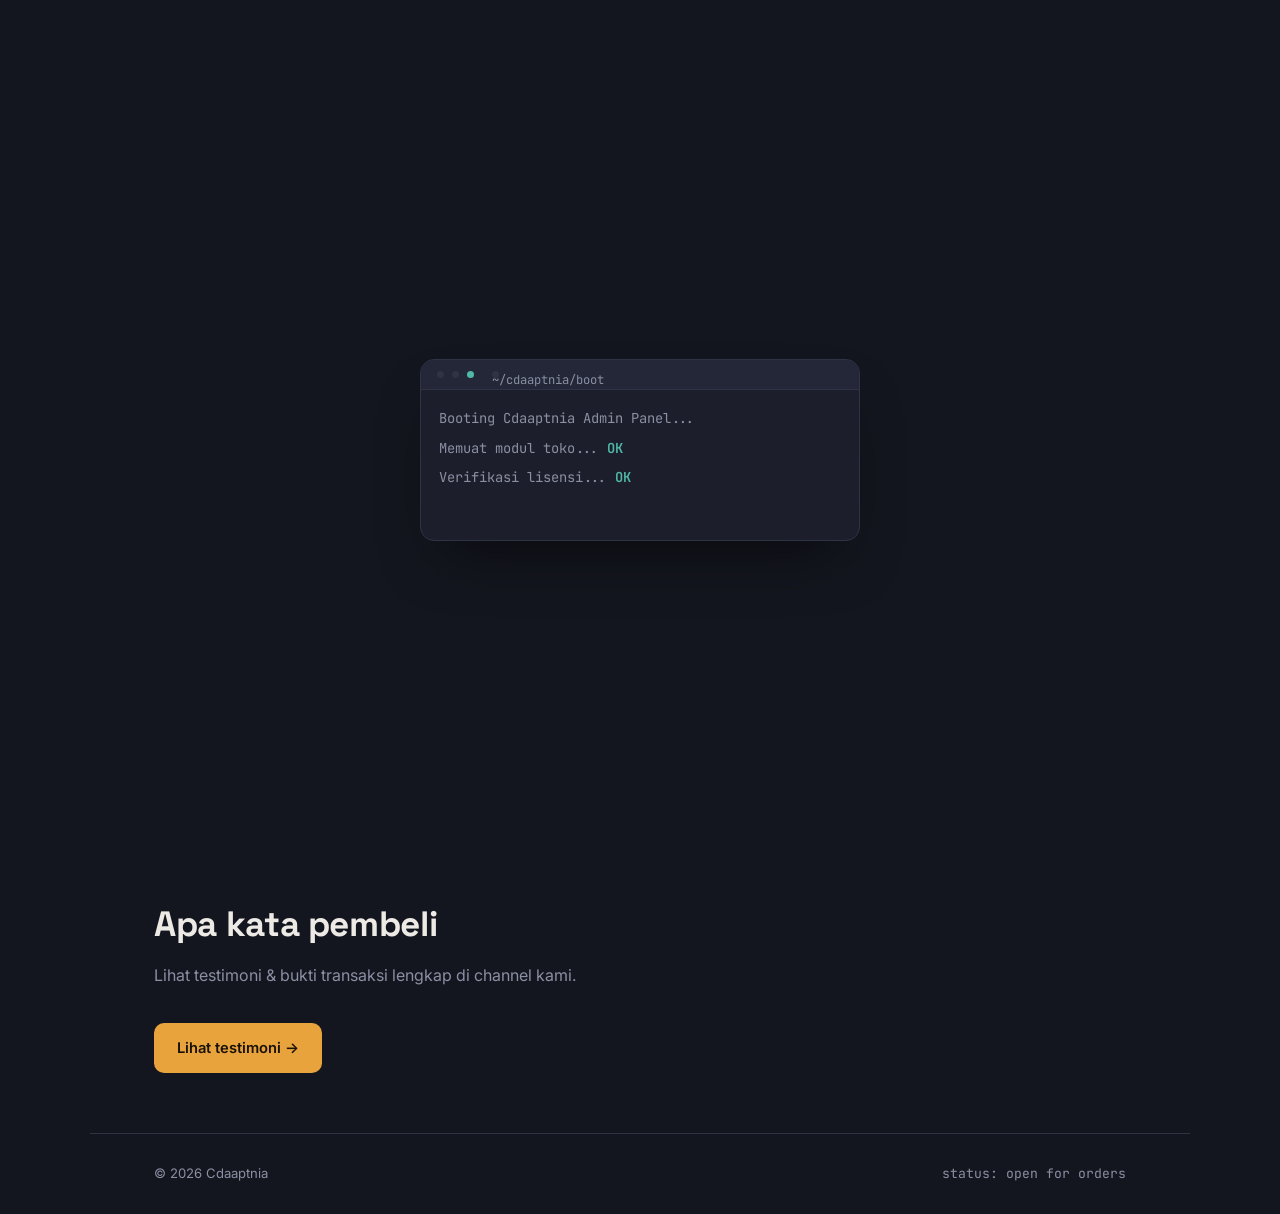
==== index.html @ 42263eb8 "Add files via upload" ====
<!DOCTYPE html>
<html lang="id">
<head>
<meta charset="UTF-8">
<meta name="viewport" content="width=device-width, initial-scale=1.0">
<title>Cdaaptnia // Script & App Store</title>
<meta name="description" content="Script otomasi, aplikasi Android, sampai tools digital custom — tinggal chat, langsung kirim.">
<meta property="og:type" content="website">
<meta property="og:title" content="Cdaaptnia // Script & App Store">
<meta property="og:description" content="Script otomasi, aplikasi Android, sampai tools digital custom — tinggal chat, langsung kirim.">
<meta property="og:image" content="{URL_WEBSITE}/assets/og-image.png">
<meta property="og:url" content="{URL_WEBSITE}/">
<meta name="twitter:card" content="summary_large_image">
<link rel="preconnect" href="https://fonts.googleapis.com">
<link href="https://fonts.googleapis.com/css2?family=Space+Grotesk:wght@400;500;600;700&family=Inter:wght@400;500;600&family=JetBrains+Mono:wght@400;500;600&display=swap" rel="stylesheet">
<link rel="icon" type="image/png" href="assets/favicon.png">
<link rel="stylesheet" href="style.css">
</head>
<body>

<div id="bootScreen" class="boot-screen">
  <div class="boot-box">
    <div class="boot-box-bar">
      <span></span><span></span><span></span>
      <span class="path">~/cdaaptnia/boot</span>
    </div>
    <div class="boot-log" id="bootLog"></div>
  </div>
</div>

<div class="bg-grid"></div>
<div class="bg-glow"></div>

<nav>
  <div class="brand"><span class="dot"></span> <span id="brandName">Cdaaptnia</span><span class="mono" style="color:var(--muted); font-weight:400;">.store</span></div>
  <div class="links">
    <a href="katalog.html">Katalog</a>
    <a href="panduan.html">Panduan</a>
    <a href="kontak.html">Cara Beli</a>
  </div>
</nav>

<div class="menu-hero">
  <span class="eyebrow fade-up">Buka slot pembelian</span>
  <h1 id="headline" class="fade-up" style="animation-delay:.05s"></h1>
  <p id="deskripsi" class="fade-up" style="animation-delay:.1s"></p>

  <div class="stat-line fade-up" style="animation-delay:.18s">
    <span><b id="statProduk">0</b> produk tersedia</span>
    <span><b id="statAdmin">0</b> admin siap dihubungi</span>
  </div>
</div>

<div class="menu-tiles">
  <a class="tile fade-up" style="animation-delay:.3s" href="katalog.html">
    <div class="icon">
      <svg viewBox="0 0 24 24" fill="none" stroke-width="1.6" stroke-linecap="round" stroke-linejoin="round"><path d="M3 7h5l2 2h11v9a1 1 0 0 1-1 1H3a1 1 0 0 1-1-1V7z"/></svg>
    </div>
    <h3>Katalog</h3>
    <p>Lihat semua produk — script, app, dan tools lainnya lengkap dengan fitur & harga.</p>
    <div class="go">Buka katalog →</div>
  </a>
  <a class="tile fade-up" style="animation-delay:.36s" href="panduan.html">
    <div class="icon">
      <svg viewBox="0 0 24 24" fill="none" stroke-width="1.6" stroke-linecap="round" stroke-linejoin="round"><path d="M14.7 6.3a1 1 0 0 0-1.4 0l-1.6 1.6-1.6-1.6a1 1 0 0 0-1.4 1.4l1.6 1.6-1.6 1.6a1 1 0 1 0 1.4 1.4l1.6-1.6 1.6 1.6a1 1 0 0 0 1.4-1.4l-1.6-1.6 1.6-1.6a1 1 0 0 0 0-1.4z"/><circle cx="12" cy="12" r="9"/></svg>
    </div>
    <h3>Cara Pasang & Pakai</h3>
    <p>Video pemasangan dan langkah-langkah penggunaan untuk script maupun app.</p>
    <div class="go">Lihat panduan →</div>
  </a>
  <a class="tile fade-up" style="animation-delay:.42s" href="kontak.html">
    <div class="icon">
      <svg viewBox="0 0 24 24" fill="none" stroke-width="1.6" stroke-linecap="round" stroke-linejoin="round"><path d="M21 11.5a8.38 8.38 0 0 1-.9 3.8 8.5 8.5 0 0 1-7.6 4.7 8.38 8.38 0 0 1-3.8-.9L3 21l1.9-5.7a8.38 8.38 0 0 1-.9-3.8 8.5 8.5 0 0 1 4.7-7.6 8.38 8.38 0 0 1 3.8-.9h.5a8.48 8.48 0 0 1 8 8v.5z"/></svg>
    </div>
    <h3>Cara Beli</h3>
    <p>Hubungi admin lewat Telegram buat proses pembelian.</p>
    <div class="go">Hubungi admin →</div>
  </a>
</div>

<section class="section testi-section">
  <div class="section-head">
    <span class="tag">// testimoni</span>
    <h2>Apa kata pembeli</h2>
    <p>Lihat testimoni & bukti transaksi lengkap di channel kami.</p>
  </div>
  <a id="testiLink" href="#" target="_blank" rel="noopener" class="btn btn-primary">Lihat testimoni →</a>
</section>

<footer>
  <span>© 2026 <span id="brandFooter">Cdaaptnia</span></span>
  <span class="mono">status: open for orders</span>
</footer>

<script src="data.js"></script>
<script>
  document.getElementById('headline').innerHTML =
    SITE_DATA.hero.headline.replace(SITE_DATA.brand, `<span style="color:var(--gold)">${SITE_DATA.brand}</span>`);
  document.getElementById('deskripsi').textContent = SITE_DATA.hero.deskripsi;
  document.getElementById('brandName').textContent = SITE_DATA.brand;
  document.getElementById('brandFooter').textContent = SITE_DATA.brand;

  document.getElementById('statProduk').textContent = SITE_DATA.produk.length;
  document.getElementById('statAdmin').textContent = SITE_DATA.kontak.telegram.length;

  document.getElementById('testiLink').href = SITE_DATA.testimoniLink;

  // Loading screen — teks BOOT diambil dari setword.txt
  const bootScreen = document.getElementById('bootScreen');
  const bootLog = document.getElementById('bootLog');
  const reduceMotion = window.matchMedia('(prefers-reduced-motion: reduce)').matches;

  function fillPlaceholder(str){
    return str
      .replace(/\{produk\}/g, SITE_DATA.produk.length)
      .replace(/\{admin\}/g, SITE_DATA.kontak.telegram.length);
  }

  function parseBoot(raw){
    const boot = [];
    raw.split(/\r?\n/).forEach(rawLine => {
      const line = rawLine.trim();
      if(!line || line.startsWith('//')) return;
      const parts = line.split('|');
      if(parts[0] === 'BOOT' && parts[1] !== undefined){
        boot.push(fillPlaceholder(parts[1]));
      }
    });
    return boot;
  }

  const fallbackBoot = ["Memuat modul toko... OK", "Sistem siap."];

  function hideBootScreen(){
    document.body.style.overflow = '';
    bootScreen.classList.add('hide');
    setTimeout(() => bootScreen.remove(), 550);
  }

  function runBootScreen(boot){
    if(!boot || boot.length === 0) boot = fallbackBoot;
    if(reduceMotion){
      hideBootScreen();
      return;
    }
    document.body.style.overflow = 'hidden';
    let bi = 0;
    function nextLine(){
      if(bi >= boot.length){
        setTimeout(hideBootScreen, 900);
        return;
      }
      const el = document.createElement('div');
      el.className = 'line';
      const text = boot[bi];
      el.innerHTML = text.replace(/(OK|ditemukan|siap\.?)$/, '<span class="ok">$1</span>');
      if(bi === boot.length - 1){
        const cursor = document.createElement('span');
        cursor.className = 'cursor';
        el.appendChild(document.createTextNode(' '));
        el.appendChild(cursor);
      }
      bootLog.appendChild(el);
      bi++;
      setTimeout(nextLine, 550);
    }
    nextLine();
  }

  fetch('setword.txt')
    .then(res => { if(!res.ok) throw new Error('no setword.txt'); return res.text(); })
    .then(raw => runBootScreen(parseBoot(raw)))
    .catch(() => runBootScreen(fallbackBoot));
</script>

</body>
</html>
---- style.css ----
:root{
  --ink:#14161F;
  --panel:#1C1F2B;
  --panel-2:#232738;
  --line:#2E3345;
  --text:#EDEAE5;
  --muted:#8A8FA3;
  --gold:#E8A33D;
  --teal:#4FB8A6;
  --wa:#25D366;
  --dc:#5865F2;
  --tg:#29A9EA;
}
*{box-sizing:border-box; margin:0; padding:0;}
html{scroll-behavior:smooth;}
body{
  background:var(--ink);
  color:var(--text);
  font-family:'Inter', sans-serif;
  line-height:1.5;
}
::selection{ background:var(--gold); color:var(--ink); }
h1,h2,h3{ font-family:'Space Grotesk', sans-serif; letter-spacing:-0.01em; }
.mono{ font-family:'JetBrains Mono', monospace; }
a{ color:inherit; text-decoration:none; }

/* ---------- NAV ---------- */
nav{
  position:sticky; top:0; z-index:50;
  display:flex; align-items:center; justify-content:space-between;
  padding:18px clamp(20px,5vw,64px);
  background:rgba(20,22,31,0.85);
  backdrop-filter:blur(10px);
  border-bottom:1px solid var(--line);
}
.brand{ display:flex; align-items:center; gap:10px; font-weight:700; font-size:1.05rem; }
.brand .dot{ width:8px; height:8px; border-radius:50%; background:var(--gold); box-shadow:0 0 12px var(--gold); }
nav .links{ display:flex; gap:28px; font-size:0.9rem; color:var(--muted); }
nav .links a:hover, nav .links a.active{ color:var(--text); }
@media (max-width:640px){ nav .links{ display:none; } }

/* ---------- BUTTONS ---------- */
.btn{
  display:inline-flex; align-items:center; gap:8px;
  padding:13px 22px; border-radius:10px; font-weight:600; font-size:0.92rem;
  border:1px solid transparent; cursor:pointer; transition:transform .15s ease, opacity .15s ease;
}
.btn:hover{ transform:translateY(-2px); }
.btn-primary{ background:var(--gold); color:#1A1206; }
.btn-ghost{ background:transparent; color:var(--text); border-color:var(--line); }
.btn-ghost:hover{ border-color:var(--teal); }

/* ---------- SECTION ---------- */
.section{ padding:60px clamp(20px,5vw,64px); max-width:1100px; margin:0 auto; }
.section-head{ margin-bottom:36px; max-width:640px; }
.section-head .tag{ font-family:'JetBrains Mono',monospace; color:var(--gold); font-size:0.8rem; margin-bottom:10px; display:block; }
.section-head h2{ font-size:clamp(1.6rem,3vw,2.2rem); margin-bottom:12px; }
.section-head p{ color:var(--muted); }

/* ---------- MENU / HOME TILES ---------- */
.menu-hero{ padding:clamp(60px,10vw,100px) clamp(20px,5vw,64px) 20px; max-width:900px; margin:0 auto; text-align:center; }
.eyebrow{
  display:inline-flex; align-items:center; gap:8px;
  font-family:'JetBrains Mono', monospace; font-size:0.78rem; color:var(--teal);
  border:1px solid var(--line); padding:6px 12px; border-radius:100px;
  margin-bottom:22px; background:var(--panel);
}
.eyebrow::before{ content:"●"; color:var(--teal); font-size:0.6rem; }
.menu-hero h1{ font-size:clamp(2rem,4.4vw,3rem); font-weight:700; line-height:1.12; margin-bottom:16px; }
.menu-hero h1 span{ color:var(--gold); }
.menu-hero p{ color:var(--muted); font-size:1.02rem; max-width:520px; margin:0 auto; }

.menu-tiles{
  display:grid; grid-template-columns:repeat(3,1fr); gap:20px;
  max-width:900px; margin:40px auto 0; padding:0 clamp(20px,5vw,64px) 80px;
}
@media (max-width:760px){ .menu-tiles{ grid-template-columns:1fr; } }
.tile{
  background:var(--panel); border:1px solid var(--line); border-radius:16px;
  padding:28px 22px; display:flex; flex-direction:column; gap:10px; text-align:left;
  transition:border-color .15s ease, transform .15s ease;
}
.tile:hover{ border-color:var(--teal); transform:translateY(-4px); }
.tile .icon{ font-size:1.6rem; }
.tile h3{ font-size:1.1rem; }
.tile p{ color:var(--muted); font-size:0.86rem; flex-grow:1; }
.tile .go{ font-size:0.82rem; font-weight:600; color:var(--gold); }

/* ---------- AMBIENT BG ---------- */
body{ position:relative; }
.bg-glow{
  position:fixed; inset:0; z-index:0; pointer-events:none; overflow:hidden;
}
.bg-glow::before, .bg-glow::after{
  content:""; position:absolute; border-radius:50%; filter:blur(60px); opacity:0.10;
}
.bg-glow::before{ width:min(280px,55vw); height:min(280px,55vw); background:var(--gold); top:-80px; left:-70px; }
.bg-glow::after{ width:min(240px,50vw); height:min(240px,50vw); background:var(--teal); bottom:-90px; right:-60px; }
@media (min-width:900px){
  .bg-glow::before{ width:420px; height:420px; filter:blur(90px); opacity:0.16; top:-120px; left:-100px; }
  .bg-glow::after{ width:380px; height:380px; filter:blur(90px); opacity:0.16; bottom:-140px; right:-80px; }
}
.bg-grid{
  position:fixed; inset:0; z-index:0; pointer-events:none;
  background-image:linear-gradient(var(--line) 1px, transparent 1px), linear-gradient(90deg, var(--line) 1px, transparent 1px);
  background-size:48px 48px; opacity:0.25;
  mask-image:radial-gradient(ellipse 60% 50% at 50% 20%, black 0%, transparent 75%);
}
nav, .menu-hero, .menu-tiles, footer, .section{ position:relative; z-index:1; }

@keyframes fadeUp{
  from{ opacity:0; transform:translateY(14px); }
  to{ opacity:1; transform:translateY(0); }
}
.fade-up{ animation:fadeUp .6s ease both; }

/* ---------- LOADING SCREEN (muncul sekali pas web dibuka) ---------- */
.boot-screen{
  position:fixed; inset:0; z-index:999; background:var(--ink);
  display:flex; align-items:center; justify-content:center; padding:20px;
  transition:opacity .5s ease, visibility .5s ease;
}
.boot-screen.hide{ opacity:0; visibility:hidden; pointer-events:none; }
.boot-box{
  width:100%; max-width:440px; background:var(--panel); border:1px solid var(--line);
  border-radius:14px; overflow:hidden; box-shadow:0 30px 60px -25px rgba(0,0,0,0.6);
}
.boot-box-bar{
  display:flex; align-items:center; gap:8px; padding:11px 16px;
  border-bottom:1px solid var(--line); background:var(--panel-2);
}
.boot-box-bar span{ width:7px; height:7px; border-radius:50%; background:var(--line); }
.boot-box-bar span:nth-child(3){ background:var(--teal); }
.boot-box-bar .path{ margin-left:10px; font-family:'JetBrains Mono',monospace; font-size:0.76rem; color:var(--muted); }
.boot-log{ padding:18px 18px 22px; font-family:'JetBrains Mono',monospace; font-size:0.86rem; min-height:150px; }
.boot-log .line{ color:var(--muted); margin-bottom:9px; opacity:0; animation:bootLineIn .35s ease forwards; }
.boot-log .line .ok{ color:var(--teal); font-weight:600; }
.boot-log .cursor{ display:inline-block; width:7px; height:1em; background:var(--gold); vertical-align:middle; animation:statusPulse .9s steps(2) infinite; }
@keyframes bootLineIn{ from{ opacity:0; transform:translateX(-4px); } to{ opacity:1; transform:translateX(0); } }
@keyframes statusPulse{ 0%,100%{ opacity:1; } 50%{ opacity:0; } }

.stat-line{
  display:flex; gap:22px; justify-content:center; margin-top:26px; flex-wrap:wrap;
  font-family:'JetBrains Mono',monospace; font-size:0.8rem; color:var(--muted);
}
.stat-line b{ color:var(--gold); }

/* ---------- TILE ICONS ---------- */
.tile .icon svg{ width:26px; height:26px; stroke:var(--gold); }
.tile:nth-child(2) .icon svg{ stroke:var(--teal); }
.tile:nth-child(3) .icon svg{ stroke:#9B7BD8; }
.catalog{ display:grid; grid-template-columns:repeat(auto-fit,minmax(270px,1fr)); gap:22px; }
.card{
  position:relative; background:var(--panel); border:1px solid var(--line); border-radius:14px;
  padding:24px; display:flex; flex-direction:column; gap:14px;
  transition:border-color .15s ease, transform .15s ease;
}
.card:hover{ border-color:var(--teal); transform:translateY(-3px); }
.card .kind{ font-family:'JetBrains Mono',monospace; font-size:0.72rem; color:var(--muted); }
.card h3{ font-size:1.15rem; }
.card p{ color:var(--muted); font-size:0.9rem; }
.card .price{ font-family:'JetBrains Mono',monospace; font-size:1rem; color:var(--gold); font-weight:600; }
.card .buy{
  font-size:0.85rem; font-weight:600; color:var(--text); display:flex; align-items:center; gap:6px;
  padding-top:10px; border-top:1px solid var(--line);
}
.card .buy::after{ content:"→"; transition:transform .15s ease; }
.card:hover .buy::after{ transform:translateX(4px); }
.features{ list-style:none; display:flex; flex-direction:column; gap:7px; }
.features li{ font-size:0.84rem; color:var(--text); display:flex; gap:8px; align-items:flex-start; }
.features li::before{ content:"✓"; color:var(--teal); font-weight:700; flex-shrink:0; }

/* ---------- PRODUK THUMBNAIL ---------- */
.card-thumb{
  margin:-24px -24px 0; aspect-ratio:16/9; border-radius:14px 14px 0 0; overflow:hidden;
  background:var(--panel-2); border-bottom:1px solid var(--line);
}
.card-thumb img{ width:100%; height:100%; object-fit:cover; display:block; }
.card-thumb.placeholder{
  display:flex; align-items:center; justify-content:center;
  font-family:'JetBrains Mono',monospace; font-size:0.76rem; color:var(--muted);
  background:repeating-linear-gradient(135deg, var(--panel-2), var(--panel-2) 10px, var(--panel) 10px, var(--panel) 20px);
}

/* ---------- TESTIMONI ---------- */
.testi-section .btn{ display:inline-flex; }

/* ---------- GUIDE ---------- */
.guide{ display:grid; grid-template-columns:1fr 1fr; gap:22px; }
@media (max-width:800px){ .guide{ grid-template-columns:1fr; } }
.guide-col{ background:var(--panel); border:1px solid var(--line); border-radius:14px; padding:26px; }
.guide-col .kind{ font-family:'JetBrains Mono',monospace; font-size:0.72rem; color:var(--gold); }
.guide-col h3{ font-size:1.2rem; margin:8px 0 14px; }
.video-btn{
  display:flex; align-items:center; justify-content:center; gap:8px;
  width:100%; padding:12px; border-radius:10px; margin-bottom:18px;
  background:var(--panel-2); border:1px solid var(--line); font-weight:600; font-size:0.9rem;
}
.video-btn:hover{ border-color:var(--gold); color:var(--gold); }
.steps{ list-style:none; counter-reset:step; display:flex; flex-direction:column; gap:16px; }
.steps li{ counter-increment:step; display:grid; grid-template-columns:28px 1fr; gap:12px; font-size:0.9rem; color:var(--muted); }
.steps li::before{
  content:counter(step); font-family:'JetBrains Mono',monospace; font-weight:600; font-size:0.8rem;
  color:var(--ink); background:var(--teal); width:24px; height:24px; border-radius:7px;
  display:flex; align-items:center; justify-content:center;
}
.steps li b{ color:var(--text); }
.guide-note{
  margin-top:18px; padding:12px 14px; border-radius:10px;
  background:rgba(232,163,61,0.1); border:1px solid rgba(232,163,61,0.25);
  font-size:0.82rem; color:var(--gold);
}
.help-box{
  margin-top:34px; padding:24px; border-radius:14px; background:var(--panel);
  border:1px solid var(--line); display:flex; align-items:center; justify-content:space-between;
  gap:20px; flex-wrap:wrap;
}
.help-box h3{ font-size:1.05rem; margin-bottom:4px; }
.help-box p{ color:var(--muted); font-size:0.88rem; }
.help-actions{ display:flex; gap:10px; flex-wrap:wrap; }

/* ---------- CONTACT ---------- */
.channels{ display:flex; flex-direction:column; gap:12px; max-width:520px; }
.channel{
  display:flex; align-items:center; justify-content:space-between; padding:14px 18px; border-radius:10px;
  border:1px solid var(--line); background:var(--panel-2); font-weight:600; font-size:0.95rem;
}
.channel:hover{ border-color:var(--gold); }
.channel .chip{ width:10px; height:10px; border-radius:50%; }
.channel.wa .chip{ background:var(--wa); }
.channel.dc .chip{ background:var(--dc); }
.channel.tg .chip{ background:var(--tg); }
.channel .left{ display:flex; align-items:center; gap:10px; }
.channel .sub{ color:var(--muted); font-weight:400; font-size:0.78rem; }
.channel .go{ color:var(--muted); font-family:'JetBrains Mono',monospace; font-size:0.8rem; }
.group-label{
  font-family:'JetBrains Mono',monospace; font-size:0.72rem; color:var(--muted);
  margin:18px 0 8px; text-transform:uppercase; letter-spacing:0.04em;
}

.faq-block{ max-width:640px; margin-top:44px; }
.faq-title{ font-size:1.05rem; margin-bottom:16px; }
.faq{ display:flex; flex-direction:column; gap:10px; }
.faq-item{
  background:var(--panel); border:1px solid var(--line); border-radius:10px;
  padding:14px 18px; overflow:hidden;
}
.faq-item summary{
  cursor:pointer; font-weight:600; font-size:0.92rem; list-style:none;
  display:flex; align-items:center; justify-content:space-between; gap:12px;
}
.faq-item summary::-webkit-details-marker{ display:none; }
.faq-item summary::after{ content:"+"; color:var(--gold); font-size:1.1rem; flex-shrink:0; }
.faq-item[open] summary::after{ content:"−"; }
.faq-item p{ color:var(--muted); font-size:0.87rem; margin-top:12px; line-height:1.55; }

/* ---------- PRODUK DETAIL PAGE ---------- */
.produk-hero{ max-width:760px; }
.back-link{ color:var(--muted); font-size:0.82rem; display:inline-block; margin-bottom:20px; }
.back-link:hover{ color:var(--teal); }
.produk-thumb-big{ margin:0 0 22px; max-width:420px; border-radius:14px; }
.produk-hero h1{ font-size:clamp(1.6rem,3.6vw,2.4rem); margin:10px 0 10px; }
.produk-hero p{ color:var(--muted); }

.paket-grid{ display:grid; grid-template-columns:repeat(auto-fit,minmax(190px,1fr)); gap:18px; }
.paket-card{
  position:relative; background:var(--panel); border:1px solid var(--line); border-radius:14px;
  padding:22px 20px; display:flex; flex-direction:column; gap:8px;
  cursor:pointer; transition:border-color .15s ease, transform .15s ease; user-select:none;
}
.paket-card:hover{ border-color:var(--muted); transform:translateY(-2px); }
.paket-card:focus-visible{ outline:2px solid var(--teal); outline-offset:2px; }
.paket-card.best{ border-color:var(--teal); background:linear-gradient(160deg, rgba(79,184,166,0.12), var(--panel)); }
.paket-card.selected{ border-color:var(--gold); box-shadow:0 0 0 1px var(--gold); }
.best-ribbon{
  position:absolute; top:0; right:0; background:var(--teal); color:var(--ink);
  font-size:0.65rem; font-weight:700; padding:5px 10px; border-radius:0 14px 0 10px; letter-spacing:.03em;
}
.paket-nama{ color:var(--muted); font-size:0.75rem; text-transform:uppercase; letter-spacing:.03em; }
.paket-durasi{ font-size:1.1rem; font-weight:700; }
.paket-harga{ font-family:'JetBrains Mono',monospace; color:var(--gold); font-weight:600; font-size:1rem; }
.paket-pick{
  margin-top:6px; font-size:0.76rem; color:var(--muted); font-family:'JetBrains Mono',monospace;
}
.paket-card.selected .paket-pick{ color:var(--gold); font-weight:600; }

.beli-bar{
  display:flex; align-items:center; justify-content:space-between; gap:16px; flex-wrap:wrap;
  margin-top:20px; background:var(--panel); border:1px solid var(--gold); border-radius:14px;
  padding:16px 22px;
}
.beli-info{ font-size:0.9rem; }
.beli-info b{ display:block; color:var(--text); margin-top:2px; }

.fitur-list{ display:flex; flex-direction:column; gap:18px; }
.fitur-card{ background:var(--panel); border:1px solid var(--line); border-radius:14px; padding:24px; }
.fitur-head{ display:flex; gap:14px; align-items:flex-start; padding-bottom:16px; border-bottom:1px solid var(--line); margin-bottom:16px; }
.fitur-icon{
  width:42px; height:42px; border-radius:11px; background:var(--panel-2);
  display:flex; align-items:center; justify-content:center; font-size:1.2rem; flex-shrink:0;
}
.fitur-head h3{ font-size:1.05rem; margin-bottom:3px; }
.fitur-head p{ color:var(--muted); font-size:0.85rem; }
.fitur-sub{ display:flex; flex-direction:column; gap:10px; }
.fitur-sub-item{ font-size:0.86rem; line-height:1.55; }
.fitur-sub-item b{ color:var(--text); display:block; margin-bottom:2px; }
.fitur-sub-item span{ color:var(--muted); }

.owner-badge{
  display:inline-flex; align-items:center; gap:3px; margin-left:8px;
  background:rgba(232,163,61,0.15); color:var(--gold); font-size:0.68rem; font-weight:700;
  padding:3px 8px; border-radius:100px; letter-spacing:.03em;
}

footer{
  padding:30px clamp(20px,5vw,64px); border-top:1px solid var(--line);
  display:flex; justify-content:space-between; align-items:center;
  color:var(--muted); font-size:0.82rem; flex-wrap:wrap; gap:10px;
  max-width:1100px; margin:0 auto;
}
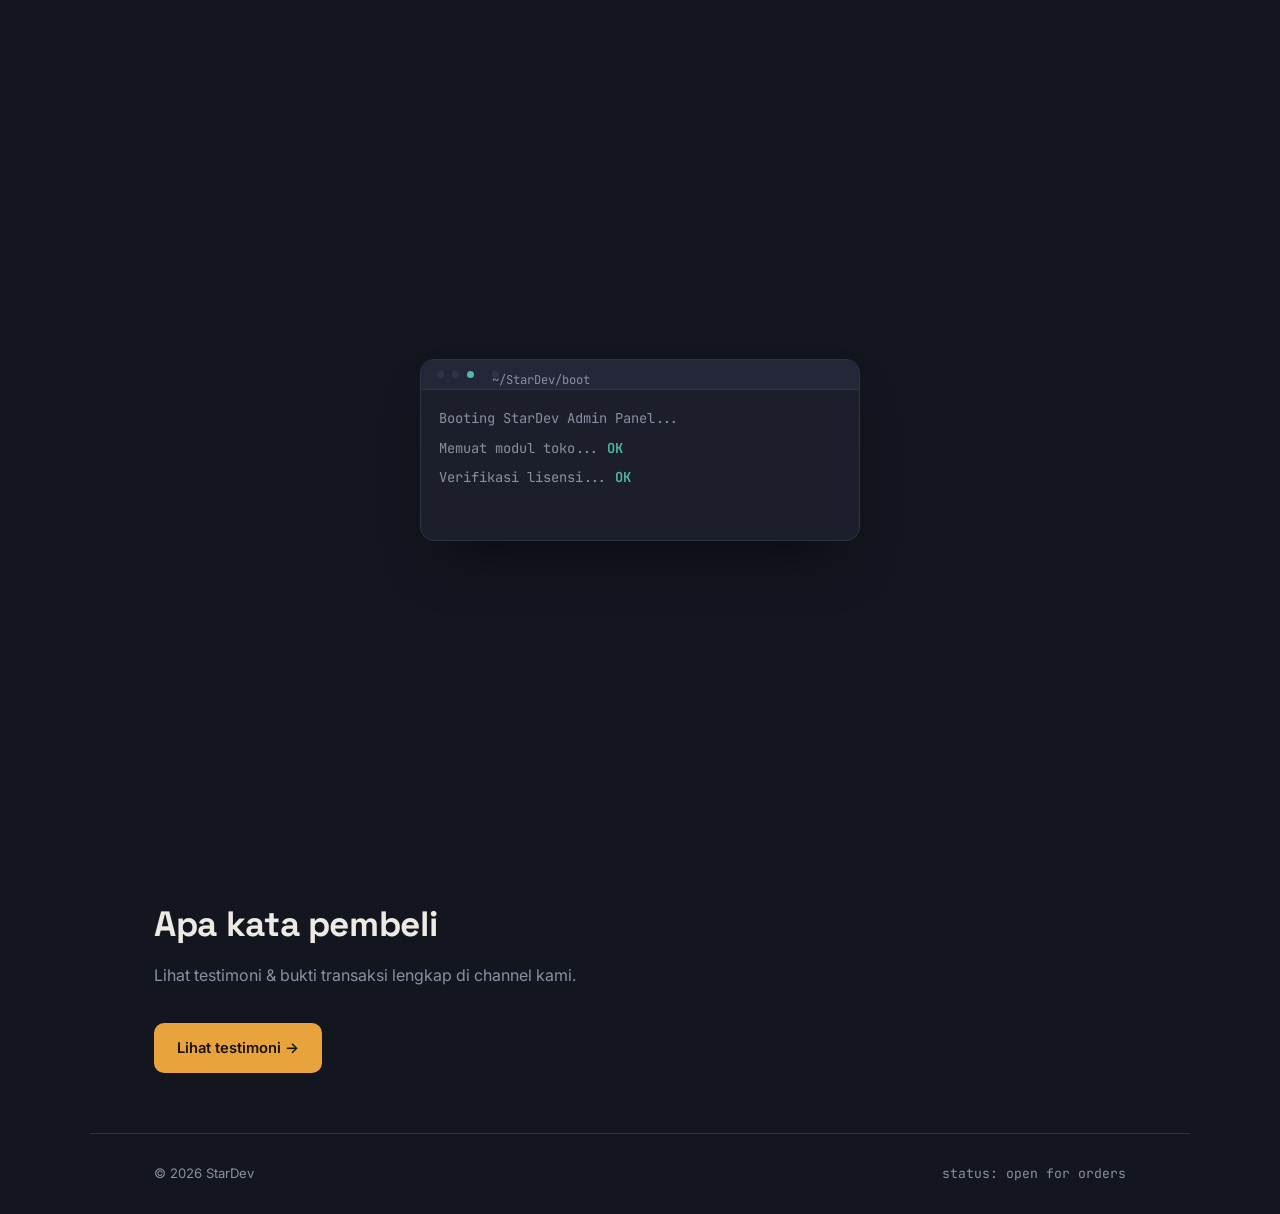
==== commit 9081a40a: "Add files via upload" ====
--- a/index.html
+++ b/index.html
@@ -3,10 +3,10 @@
 <head>
 <meta charset="UTF-8">
 <meta name="viewport" content="width=device-width, initial-scale=1.0">
-<title>Cdaaptnia // Script & App Store</title>
+<title>StarDev // Script & App Store</title>
 <meta name="description" content="Script otomasi, aplikasi Android, sampai tools digital custom — tinggal chat, langsung kirim.">
 <meta property="og:type" content="website">
-<meta property="og:title" content="Cdaaptnia // Script & App Store">
+<meta property="og:title" content="StarDev // Script & App Store">
 <meta property="og:description" content="Script otomasi, aplikasi Android, sampai tools digital custom — tinggal chat, langsung kirim.">
 <meta property="og:image" content="{URL_WEBSITE}/assets/og-image.png">
 <meta property="og:url" content="{URL_WEBSITE}/">
@@ -22,7 +22,7 @@
   <div class="boot-box">
     <div class="boot-box-bar">
       <span></span><span></span><span></span>
-      <span class="path">~/cdaaptnia/boot</span>
+      <span class="path">~/StarDev/boot</span>
     </div>
     <div class="boot-log" id="bootLog"></div>
   </div>
@@ -32,7 +32,7 @@
 <div class="bg-glow"></div>
 
 <nav>
-  <div class="brand"><span class="dot"></span> <span id="brandName">Cdaaptnia</span><span class="mono" style="color:var(--muted); font-weight:400;">.store</span></div>
+  <div class="brand"><span class="dot"></span> <span id="brandName">StarDev</span><span class="mono" style="color:var(--muted); font-weight:400;">.store</span></div>
   <div class="links">
     <a href="katalog.html">Katalog</a>
     <a href="panduan.html">Panduan</a>
@@ -88,7 +88,7 @@
 </section>
 
 <footer>
-  <span>© 2026 <span id="brandFooter">Cdaaptnia</span></span>
+  <span>© 2026 <span id="brandFooter">StarDev</span></span>
   <span class="mono">status: open for orders</span>
 </footer>
 
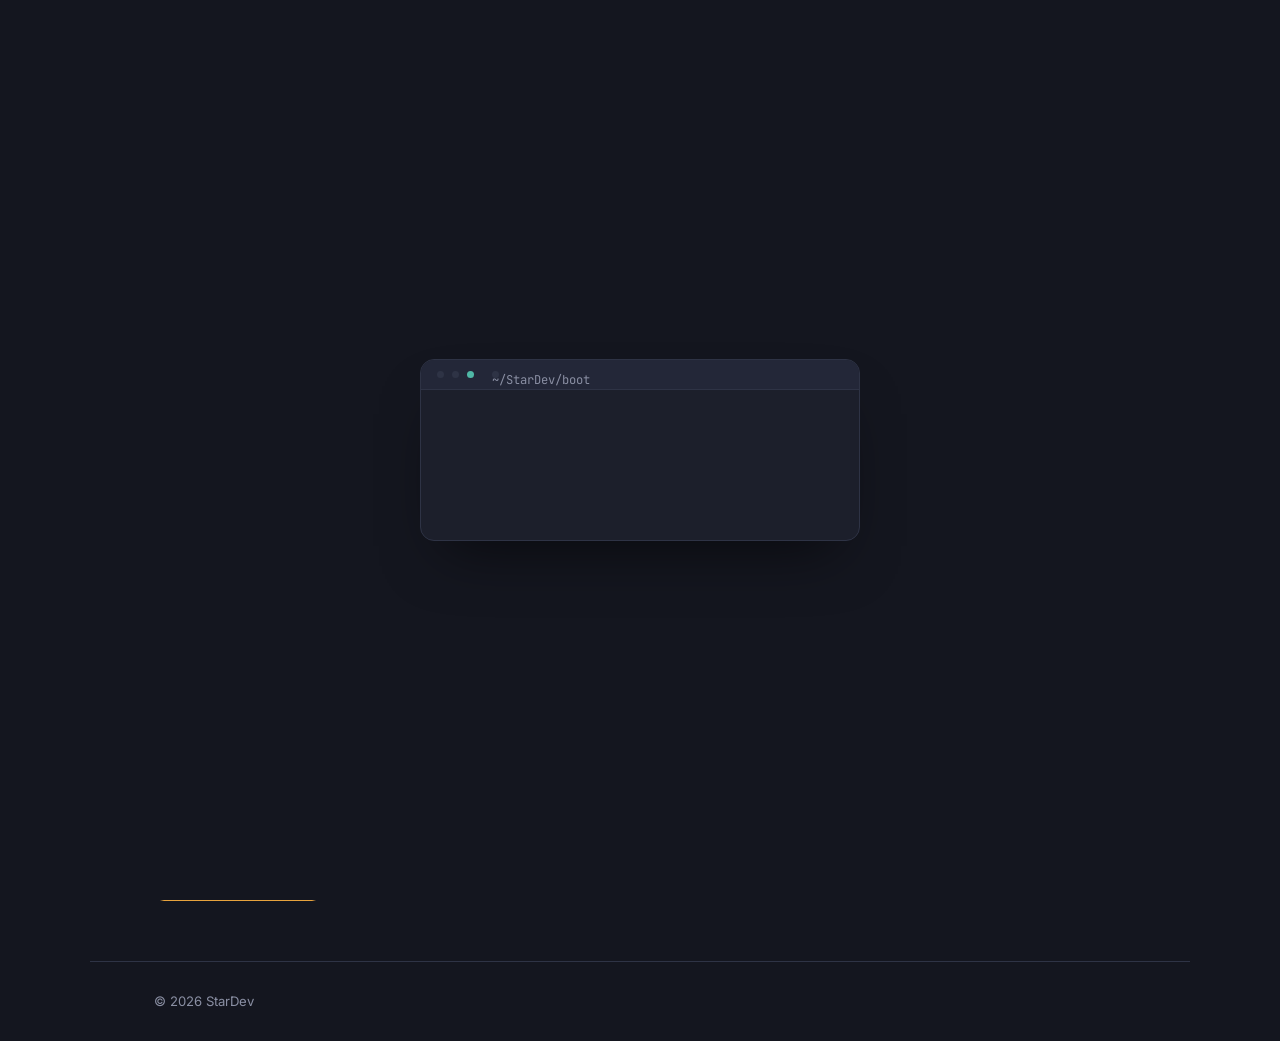
==== commit e7a04950: "Add files via upload" ====
--- a/index.html
+++ b/index.html
@@ -3,14 +3,14 @@
 <head>
 <meta charset="UTF-8">
 <meta name="viewport" content="width=device-width, initial-scale=1.0">
-<title>StarDev // Script & App Store</title>
-<meta name="description" content="Script otomasi, aplikasi Android, sampai tools digital custom — tinggal chat, langsung kirim.">
+<title></title>
+<meta name="description" content="">
 <meta property="og:type" content="website">
-<meta property="og:title" content="StarDev // Script & App Store">
-<meta property="og:description" content="Script otomasi, aplikasi Android, sampai tools digital custom — tinggal chat, langsung kirim.">
-<meta property="og:image" content="{URL_WEBSITE}/assets/og-image.png">
-<meta property="og:url" content="{URL_WEBSITE}/">
-<meta name="twitter:card" content="summary_large_image">
+<meta property="og:title" content="">
+<meta property="og:description" content="">
+<meta property="og:image" content="">
+<meta property="og:url" content="">
+<meta name="twitter:card" content="">
 <link rel="preconnect" href="https://fonts.googleapis.com">
 <link href="https://fonts.googleapis.com/css2?family=Space+Grotesk:wght@400;500;600;700&family=Inter:wght@400;500;600&family=JetBrains+Mono:wght@400;500;600&display=swap" rel="stylesheet">
 <link rel="icon" type="image/png" href="assets/favicon.png">
@@ -89,16 +89,17 @@
 
 <footer>
   <span>© 2026 <span id="brandFooter">StarDev</span></span>
-  <span class="mono">status: open for orders</span>
+  <span class="mono footer-text"></span>
+
 </footer>
 
-<script src="data.js"></script>
+<script src="data/loader.js"></script>
+<script src="data/site-meta.js"></script>
 <script>
   document.getElementById('headline').innerHTML =
     SITE_DATA.hero.headline.replace(SITE_DATA.brand, `<span style="color:var(--gold)">${SITE_DATA.brand}</span>`);
   document.getElementById('deskripsi').textContent = SITE_DATA.hero.deskripsi;
-  document.getElementById('brandName').textContent = SITE_DATA.brand;
-  document.getElementById('brandFooter').textContent = SITE_DATA.brand;
+  applySiteMeta('home');
 
   document.getElementById('statProduk').textContent = SITE_DATA.produk.length;
   document.getElementById('statAdmin').textContent = SITE_DATA.kontak.telegram.length;
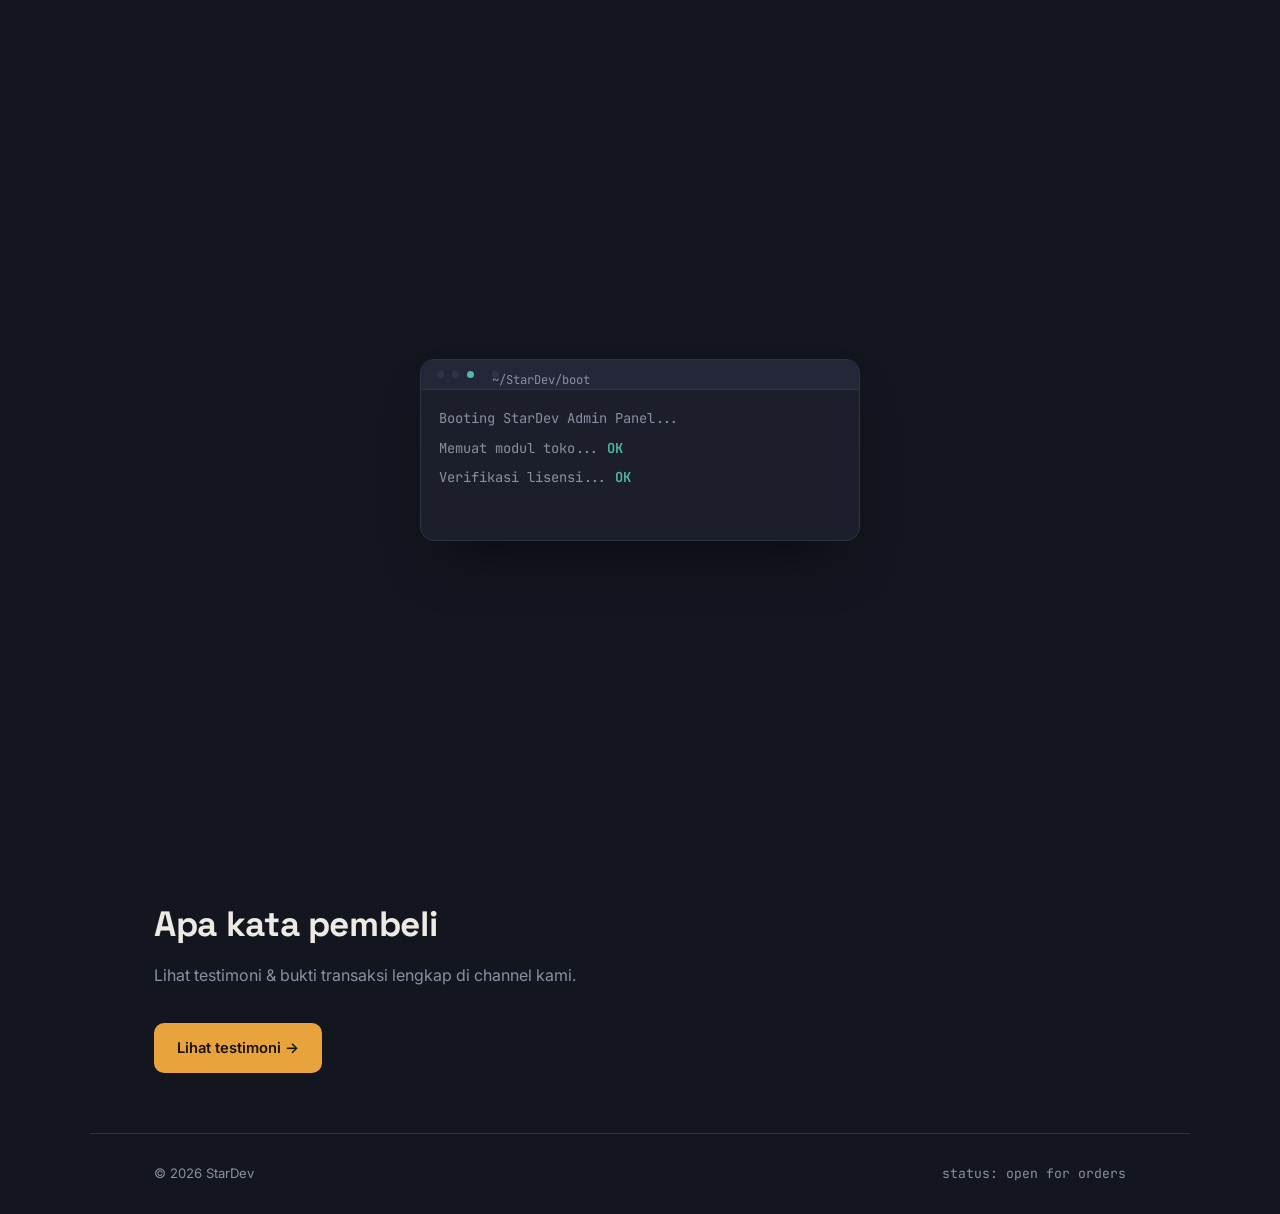
==== commit c816c284: "Add files via upload" ====
--- a/index.html
+++ b/index.html
@@ -3,6 +3,7 @@
 <head>
 <meta charset="UTF-8">
 <meta name="viewport" content="width=device-width, initial-scale=1.0">
+<base href="/">
 <title></title>
 <meta name="description" content="">
 <meta property="og:type" content="website">
@@ -34,6 +35,7 @@
 <nav>
   <div class="brand"><span class="dot"></span> <span id="brandName">StarDev</span><span class="mono" style="color:var(--muted); font-weight:400;">.store</span></div>
   <div class="links">
+    <a href="index.html" class="active">Home</a>
     <a href="katalog.html">Katalog</a>
     <a href="panduan.html">Panduan</a>
     <a href="kontak.html">Cara Beli</a>
--- a/style.css
+++ b/style.css
@@ -181,6 +181,32 @@
   font-family:'JetBrains Mono',monospace; font-size:0.76rem; color:var(--muted);
   background:repeating-linear-gradient(135deg, var(--panel-2), var(--panel-2) 10px, var(--panel) 10px, var(--panel) 20px);
 }
+.produk-gallery-thumbs{
+  display:flex;
+  flex-wrap:wrap;
+  gap:12px;
+  margin-top:16px;
+}
+.produk-thumb-btn{
+  border:1px solid var(--line);
+  border-radius:14px;
+  padding:4px;
+  background:transparent;
+  transition:border-color .15s ease, transform .15s ease;
+  cursor:pointer;
+}
+.produk-thumb-btn.active,
+.produk-thumb-btn:hover{
+  border-color:var(--teal);
+  transform:translateY(-2px);
+}
+.produk-thumb-btn img{
+  display:block;
+  width:80px;
+  height:52px;
+  object-fit:cover;
+  border-radius:10px;
+}
 
 /* ---------- TESTIMONI ---------- */
 .testi-section .btn{ display:inline-flex; }
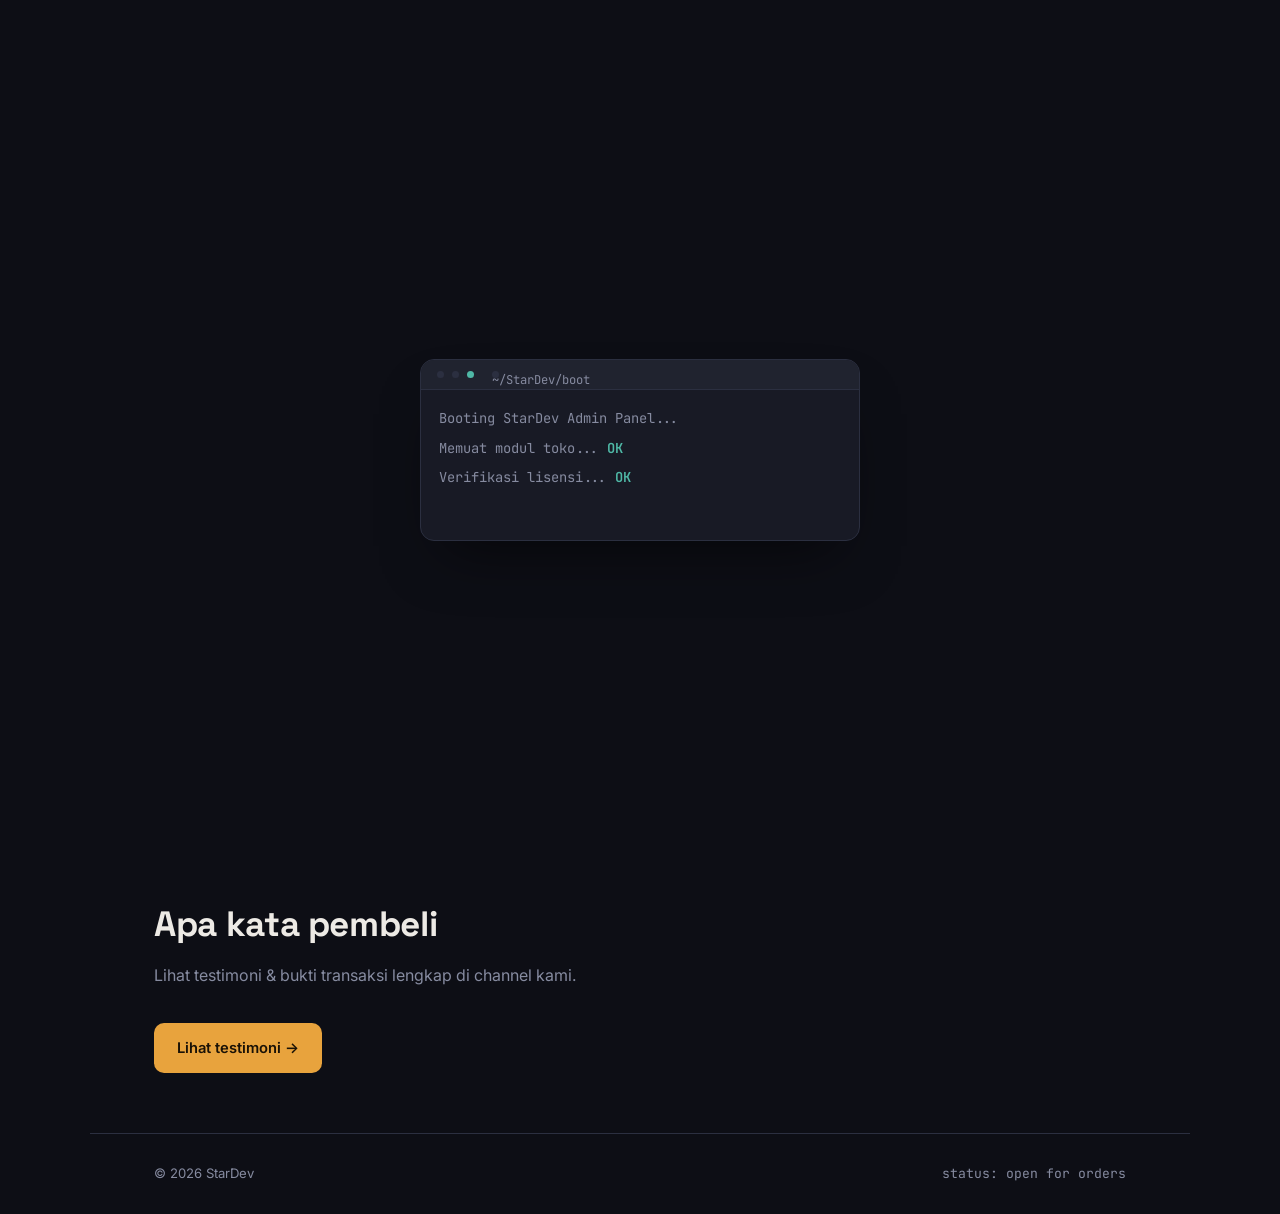
==== commit 600c6ff5: "Add files via upload" ====
--- a/index.html
+++ b/index.html
@@ -30,7 +30,8 @@
 </div>
 
 <div class="bg-grid"></div>
-<div class="bg-glow"></div>
+<div class="bg-glow"><span class="orb-3"></span></div>
+<div class="bg-scan"></div>
 
 <nav>
   <div class="brand"><span class="dot"></span> <span id="brandName">StarDev</span><span class="mono" style="color:var(--muted); font-weight:400;">.store</span></div>
--- a/style.css
+++ b/style.css
@@ -1,12 +1,13 @@
 :root{
-  --ink:#14161F;
-  --panel:#1C1F2B;
-  --panel-2:#232738;
-  --line:#2E3345;
+  --ink:#0D0E15;
+  --panel:#181A25;
+  --panel-2:#20232F;
+  --line:#2B2F40;
   --text:#EDEAE5;
-  --muted:#8A8FA3;
+  --muted:#868BA0;
   --gold:#E8A33D;
   --teal:#4FB8A6;
+  --green:#6EE7A0;
   --wa:#25D366;
   --dc:#5865F2;
   --tg:#29A9EA;
@@ -91,22 +92,53 @@
 .bg-glow{
   position:fixed; inset:0; z-index:0; pointer-events:none; overflow:hidden;
 }
-.bg-glow::before, .bg-glow::after{
-  content:""; position:absolute; border-radius:50%; filter:blur(60px); opacity:0.10;
-}
-.bg-glow::before{ width:min(280px,55vw); height:min(280px,55vw); background:var(--gold); top:-80px; left:-70px; }
-.bg-glow::after{ width:min(240px,50vw); height:min(240px,50vw); background:var(--teal); bottom:-90px; right:-60px; }
+.bg-glow::before, .bg-glow::after, .bg-glow .orb-3{
+  content:""; position:absolute; border-radius:50%; filter:blur(70px);
+  animation:drift 26s ease-in-out infinite alternate;
+}
+.bg-glow::before{
+  width:min(320px,60vw); height:min(320px,60vw); background:var(--gold);
+  top:-90px; left:-80px; opacity:0.14;
+}
+.bg-glow::after{
+  width:min(280px,55vw); height:min(280px,55vw); background:var(--teal);
+  bottom:-100px; right:-70px; opacity:0.14; animation-delay:-9s; animation-direction:alternate-reverse;
+}
+.bg-glow .orb-3{
+  width:min(220px,45vw); height:min(220px,45vw); background:var(--green);
+  top:38%; left:60%; opacity:0.08; animation-delay:-15s; animation-duration:34s;
+}
 @media (min-width:900px){
-  .bg-glow::before{ width:420px; height:420px; filter:blur(90px); opacity:0.16; top:-120px; left:-100px; }
-  .bg-glow::after{ width:380px; height:380px; filter:blur(90px); opacity:0.16; bottom:-140px; right:-80px; }
+  .bg-glow::before{ width:460px; height:460px; filter:blur(110px); opacity:0.18; top:-140px; left:-110px; }
+  .bg-glow::after{ width:420px; height:420px; filter:blur(110px); opacity:0.18; bottom:-160px; right:-90px; }
+  .bg-glow .orb-3{ width:340px; height:340px; filter:blur(120px); opacity:0.11; }
+}
+@keyframes drift{
+  from{ transform:translate(0,0) scale(1); }
+  to{ transform:translate(40px,30px) scale(1.12); }
 }
 .bg-grid{
   position:fixed; inset:0; z-index:0; pointer-events:none;
-  background-image:linear-gradient(var(--line) 1px, transparent 1px), linear-gradient(90deg, var(--line) 1px, transparent 1px);
-  background-size:48px 48px; opacity:0.25;
-  mask-image:radial-gradient(ellipse 60% 50% at 50% 20%, black 0%, transparent 75%);
-}
-nav, .menu-hero, .menu-tiles, footer, .section{ position:relative; z-index:1; }
+  background-image:radial-gradient(var(--line) 1px, transparent 1px);
+  background-size:26px 26px; opacity:0.35;
+  mask-image:radial-gradient(ellipse 70% 55% at 50% 15%, black 0%, transparent 78%);
+}
+.bg-scan{
+  position:fixed; inset:0; z-index:0; pointer-events:none; overflow:hidden; opacity:0.5;
+}
+.bg-scan::before{
+  content:""; position:absolute; left:0; right:0; height:140px;
+  background:linear-gradient(180deg, transparent, rgba(79,184,166,0.05) 45%, rgba(232,163,61,0.04) 55%, transparent);
+  animation:scanSweep 12s linear infinite;
+}
+@keyframes scanSweep{
+  from{ top:-140px; }
+  to{ top:100%; }
+}
+@media (prefers-reduced-motion: reduce){
+  .bg-glow::before, .bg-glow::after, .bg-glow .orb-3, .bg-scan::before{ animation:none; }
+}
+nav, .menu-hero, .menu-tiles, footer, .section, .produk-hero{ position:relative; z-index:1; }
 
 @keyframes fadeUp{
   from{ opacity:0; transform:translateY(14px); }
@@ -181,31 +213,24 @@
   font-family:'JetBrains Mono',monospace; font-size:0.76rem; color:var(--muted);
   background:repeating-linear-gradient(135deg, var(--panel-2), var(--panel-2) 10px, var(--panel) 10px, var(--panel) 20px);
 }
-.produk-gallery-thumbs{
+.produk-gallery{
   display:flex;
-  flex-wrap:wrap;
-  gap:12px;
-  margin-top:16px;
-}
-.produk-thumb-btn{
-  border:1px solid var(--line);
+  flex-wrap:nowrap;
+  gap:14px;
+  overflow-x:auto;
+  scroll-snap-type:x mandatory;
+  padding-bottom:6px;
+  scrollbar-width:thin;
+  scrollbar-color:var(--line) transparent;
+}
+.produk-gallery::-webkit-scrollbar{ height:6px; }
+.produk-gallery::-webkit-scrollbar-thumb{ background:var(--line); border-radius:10px; }
+.produk-gallery .card-thumb{
+  margin:0;
+  flex:0 0 clamp(220px,60%,340px);
+  aspect-ratio:16/10;
   border-radius:14px;
-  padding:4px;
-  background:transparent;
-  transition:border-color .15s ease, transform .15s ease;
-  cursor:pointer;
-}
-.produk-thumb-btn.active,
-.produk-thumb-btn:hover{
-  border-color:var(--teal);
-  transform:translateY(-2px);
-}
-.produk-thumb-btn img{
-  display:block;
-  width:80px;
-  height:52px;
-  object-fit:cover;
-  border-radius:10px;
+  scroll-snap-align:start;
 }
 
 /* ---------- TESTIMONI ---------- */
@@ -280,11 +305,24 @@
 .faq-item[open] summary::after{ content:"−"; }
 .faq-item p{ color:var(--muted); font-size:0.87rem; margin-top:12px; line-height:1.55; }
 
+/* ---------- PANDUAN (compact list) ---------- */
+.panduan-item{ background:var(--panel); border:1px solid var(--line); border-radius:12px; padding:14px 18px; }
+.panduan-item summary{ cursor:pointer; list-style:none; }
+.panduan-item summary::-webkit-details-marker{ display:none; }
+.panduan-item summary{ padding:6px 0; }
+.panduan-item[open] { box-shadow: 0 6px 18px rgba(0,0,0,0.25); }
+.panduan-item strong{ display:block; }
+.panduan-item .kind{ color:var(--muted); font-size:0.82rem; }
+
+/* Quick product links styling */
+#productQuickList .channel{ max-width:720px; }
+
 /* ---------- PRODUK DETAIL PAGE ---------- */
 .produk-hero{ max-width:760px; }
 .back-link{ color:var(--muted); font-size:0.82rem; display:inline-block; margin-bottom:20px; }
 .back-link:hover{ color:var(--teal); }
 .produk-thumb-big{ margin:0 0 22px; max-width:420px; border-radius:14px; }
+.produk-thumb-single{ margin:0 0 22px; max-width:420px; border-radius:14px; }
 .produk-hero h1{ font-size:clamp(1.6rem,3.6vw,2.4rem); margin:10px 0 10px; }
 .produk-hero p{ color:var(--muted); }
 
@@ -338,6 +376,71 @@
   padding:3px 8px; border-radius:100px; letter-spacing:.03em;
 }
 
+/* ---------- KATALOG — directory listing ---------- */
+.dir-window{
+  background:var(--panel); border:1px solid var(--line); border-radius:14px; overflow:hidden;
+}
+.dir-bar{
+  display:flex; align-items:center; gap:8px; padding:11px 16px;
+  border-bottom:1px solid var(--line); background:var(--panel-2);
+}
+.dir-bar span.tl{ width:7px; height:7px; border-radius:50%; background:var(--line); }
+.dir-bar span.tl:nth-child(3){ background:var(--teal); }
+.dir-bar .path{ margin-left:10px; font-family:'JetBrains Mono',monospace; font-size:0.76rem; color:var(--muted); }
+.dir-head{
+  display:grid; grid-template-columns:2.4fr 1fr 1fr auto; gap:14px; align-items:center;
+  padding:10px 20px; font-family:'JetBrains Mono',monospace; font-size:0.7rem; color:var(--muted);
+  text-transform:uppercase; letter-spacing:.05em; border-bottom:1px solid var(--line);
+}
+.dir-row{
+  display:grid; grid-template-columns:2.4fr 1fr 1fr auto; gap:14px; align-items:center;
+  padding:16px 20px; border-bottom:1px solid var(--line); transition:background .15s ease;
+}
+.dir-row:last-child{ border-bottom:none; }
+.dir-row:hover{ background:var(--panel-2); }
+.dir-name{ display:flex; align-items:center; gap:12px; min-width:0; }
+.dir-thumb{ width:38px; height:38px; border-radius:8px; object-fit:cover; flex-shrink:0; background:var(--panel-2); border:1px solid var(--line); }
+.dir-thumb.placeholder{ display:flex; align-items:center; justify-content:center; color:var(--muted); font-family:'JetBrains Mono',monospace; font-size:0.7rem; }
+.dir-name-text{ min-width:0; }
+.dir-name-text strong{ display:block; font-size:0.98rem; }
+.dir-name-text span{ display:block; color:var(--muted); font-size:0.8rem; margin-top:2px; overflow:hidden; text-overflow:ellipsis; white-space:nowrap; }
+.dir-ext{ font-family:'JetBrains Mono',monospace; font-size:0.78rem; color:var(--teal); }
+.dir-size{ font-family:'JetBrains Mono',monospace; font-size:0.85rem; color:var(--gold); font-weight:600; }
+.dir-open{
+  font-family:'JetBrains Mono',monospace; font-size:0.78rem; color:var(--text);
+  border:1px solid var(--line); padding:7px 12px; border-radius:8px; white-space:nowrap;
+}
+.dir-row:hover .dir-open{ border-color:var(--teal); color:var(--teal); }
+@media (max-width:640px){
+  .dir-head{ display:none; }
+  .dir-row{ grid-template-columns:1fr; gap:10px; }
+  .dir-ext, .dir-size{ display:none; }
+}
+
+/* ---------- FITUR — terminal output ---------- */
+.term-window{
+  background:var(--panel); border:1px solid var(--line); border-radius:14px; overflow:hidden;
+}
+.term-bar{
+  display:flex; align-items:center; gap:8px; padding:11px 16px;
+  border-bottom:1px solid var(--line); background:var(--panel-2);
+}
+.term-bar span.tl{ width:7px; height:7px; border-radius:50%; background:var(--line); }
+.term-bar span.tl:nth-child(3){ background:var(--green); }
+.term-bar .path{ margin-left:10px; font-family:'JetBrains Mono',monospace; font-size:0.76rem; color:var(--muted); }
+.term-body{ padding:20px 22px 26px; font-family:'JetBrains Mono',monospace; font-size:0.86rem; }
+.term-cmd{ color:var(--muted); margin-bottom:16px; }
+.term-cmd .prompt{ color:var(--green); }
+.term-cmd .arg{ color:var(--text); }
+.term-block{ margin-bottom:18px; }
+.term-block:last-child{ margin-bottom:0; }
+.term-key{ color:var(--gold); }
+.term-key .icon{ margin-right:6px; }
+.term-brace{ color:var(--muted); }
+.term-sub{ padding-left:22px; margin-top:6px; display:flex; flex-direction:column; gap:5px; }
+.term-sub-item{ color:var(--muted); line-height:1.6; }
+.term-sub-item b{ color:var(--teal); font-weight:500; }
+
 footer{
   padding:30px clamp(20px,5vw,64px); border-top:1px solid var(--line);
   display:flex; justify-content:space-between; align-items:center;
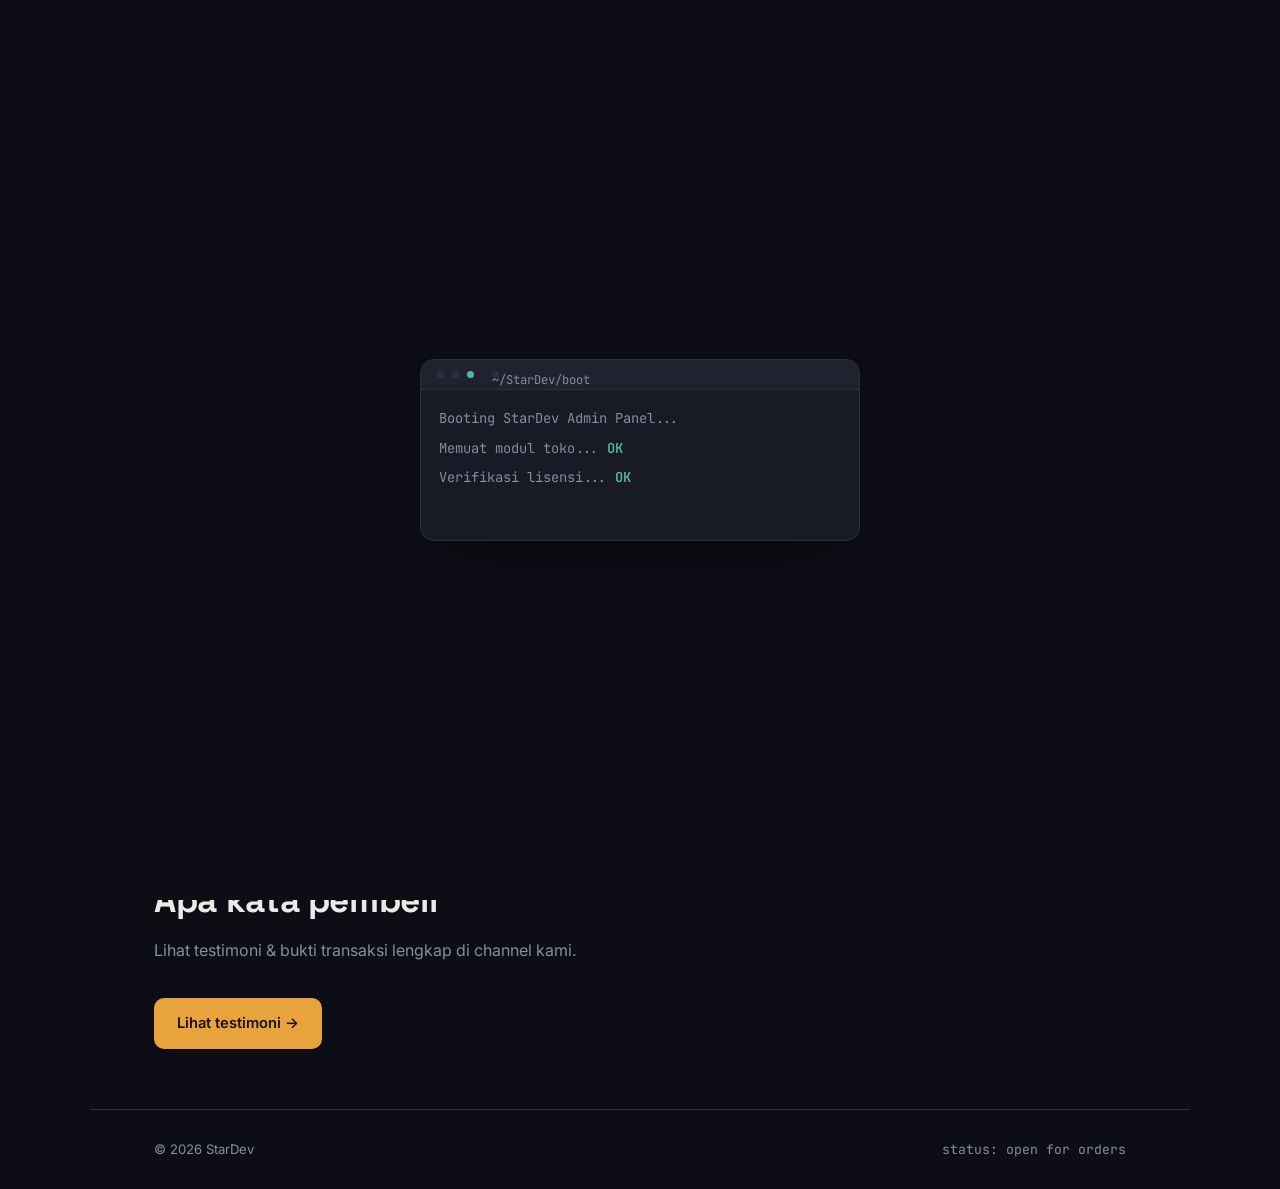
==== commit 220e9b96: "Update index.html" ====
--- a/index.html
+++ b/index.html
@@ -14,10 +14,10 @@
 <meta name="twitter:card" content="">
 <link rel="preconnect" href="https://fonts.googleapis.com">
 <link href="https://fonts.googleapis.com/css2?family=Space+Grotesk:wght@400;500;600;700&family=Inter:wght@400;500;600&family=JetBrains+Mono:wght@400;500;600&display=swap" rel="stylesheet">
-<link rel="icon" type="image/png" href="assets/favicon.png">
+<link rel="icon" type="image/png" href="asset/favicon.png">
 <link rel="stylesheet" href="style.css">
 </head>
-<body>
+<body class="page-index">
 
 <div id="bootScreen" class="boot-screen">
   <div class="boot-box">
@@ -44,7 +44,7 @@
 </nav>
 
 <div class="menu-hero">
-  <span class="eyebrow fade-up">Buka slot pembelian</span>
+  <span class="eyebrow fade-up">LULUNEXT</span>
   <h1 id="headline" class="fade-up" style="animation-delay:.05s"></h1>
   <p id="deskripsi" class="fade-up" style="animation-delay:.1s"></p>
 
--- a/style.css
+++ b/style.css
@@ -20,6 +20,31 @@
   font-family:'Inter', sans-serif;
   line-height:1.5;
 }
+body::before{
+  content: '';
+  position: fixed;
+  inset: 0;
+  z-index: -1;
+  background-image: url("asset/index.png");
+  background-position: center;
+  background-size: cover;
+  background-repeat: no-repeat;
+  opacity: 0.08;
+  filter: brightness(0.75);
+  pointer-events: none;
+}
+body.page-katalog::before{
+  background-image: url("asset/katalog.png");
+}
+body.page-panduan::before{
+  background-image: url("asset/panduan.png");
+}
+body.page-kontak::before{
+  background-image: url("asset/kontak.png");
+}
+body.page-produk::before{
+  background-image: url("asset/produk.png");
+}
 ::selection{ background:var(--gold); color:var(--ink); }
 h1,h2,h3{ font-family:'Space Grotesk', sans-serif; letter-spacing:-0.01em; }
 .mono{ font-family:'JetBrains Mono', monospace; }
@@ -219,6 +244,10 @@
   gap:14px;
   overflow-x:auto;
   scroll-snap-type:x mandatory;
+  scroll-snap-stop:always;
+  -webkit-overflow-scrolling:touch;
+  overscroll-behavior-x:contain;
+  touch-action:pan-x;
   padding-bottom:6px;
   scrollbar-width:thin;
   scrollbar-color:var(--line) transparent;
@@ -227,11 +256,66 @@
 .produk-gallery::-webkit-scrollbar-thumb{ background:var(--line); border-radius:10px; }
 .produk-gallery .card-thumb{
   margin:0;
-  flex:0 0 clamp(220px,60%,340px);
+  flex:0 0 auto;
+  width:clamp(220px,47vw,340px);
+  min-width:220px;
   aspect-ratio:16/10;
   border-radius:14px;
-  scroll-snap-align:start;
-}
+  scroll-snap-align:start;  cursor:pointer;
+}
+.preview-modal{
+  position:fixed;
+  inset:0;
+  z-index:1000;
+  display:none;
+  place-items:center;
+  background:rgba(0,0,0,0.82);
+  padding:24px;
+}
+.preview-modal.open{
+  display:grid;
+}
+.preview-dialog{
+  position:relative;
+  width:min(100%, 960px);
+  max-height:calc(100vh - 64px);
+  border-radius:18px;
+  overflow:hidden;
+  background:rgba(14,16,23,0.98);
+  box-shadow:0 40px 120px rgba(0,0,0,0.45);
+}
+.preview-dialog img{
+  width:100%;
+  height:100%;
+  object-fit:contain;
+  display:block;
+  background:var(--ink);
+}
+.preview-close{
+  position:absolute;
+  top:14px;
+  right:14px;
+  width:42px;
+  height:42px;
+  border-radius:50%;
+  border:1px solid rgba(255,255,255,0.12);
+  background:rgba(10,12,18,0.95);
+  color:var(--text);
+  font-size:1.5rem;
+  line-height:1;
+  cursor:pointer;
+  display:flex;
+  align-items:center;
+  justify-content:center;
+  transition:transform .18s ease, background .18s ease;
+}
+.preview-close:hover{
+  transform:scale(1.05);
+  background:rgba(255,255,255,0.12);
+}
+.preview-backdrop{
+  position:absolute;
+  inset:0;}
 
 /* ---------- TESTIMONI ---------- */
 .testi-section .btn{ display:inline-flex; }
